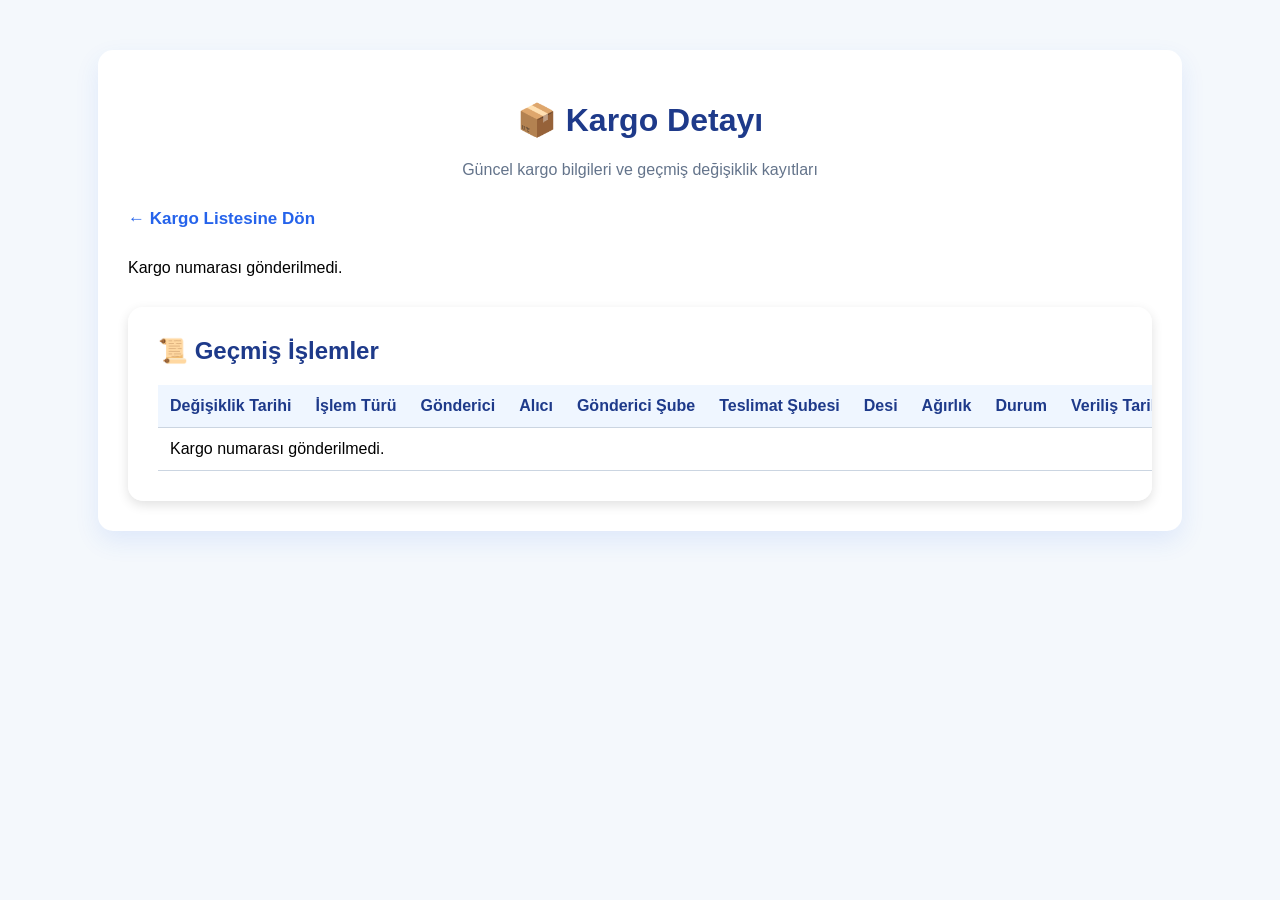
==== src/main/resources/kargo-detay.html @ 2d82416c "initial commit" ====
<!DOCTYPE html>
<html lang="tr">

<head>
  <meta charset="UTF-8">
  <meta name="viewport" content="width=device-width, initial-scale=1.0">

  <title>Kargo Detayı</title>

  <link rel="stylesheet" href="style.css">
</head>

<body>

<div class="container">

  <h1>📦 Kargo Detayı</h1>

  <p class="subtitle">
    Güncel kargo bilgileri ve geçmiş değişiklik kayıtları
  </p>

  <div class="back-button">
    <a href="/kargo">← Kargo Listesine Dön</a>
  </div>

  <!-- Güncel kargo bilgileri JavaScript ile buraya yazılacak -->
  <div id="kargoDetay"></div>

  <!-- Geçmiş işlemler bölümü -->
  <div class="cargo-list">

    <h2>📜 Geçmiş İşlemler</h2>

    <table>

      <thead>
      <tr>
        <th>Değişiklik Tarihi</th>
        <th>İşlem Türü</th>
        <th>Gönderici</th>
        <th>Alıcı</th>
        <th>Gönderici Şube</th>
        <th>Teslimat Şubesi</th>
        <th>Desi</th>
        <th>Ağırlık</th>
        <th>Durum</th>
        <th>Veriliş Tarihi</th>
        <th>Tahmini Teslim</th>
        <th>Teslim Tarihi</th>
        <th>Plaka</th>
        <th>Sürücü</th>
        <th>Takip Notu</th>
      </tr>
      </thead>

      <tbody id="gecmisTableBody">
      <!-- Eski kayıtlar daha sonra JavaScript ile buraya eklenecek -->
      </tbody>

    </table>

  </div>

</div>

<script src="kargo-detay.js"></script>

</body>

</html>
---- src/main/resources/style.css ----
body {
    /* Tarayıcının varsayılan dış boşluklarını kaldır */
    margin: 0;
    /* Tarayıcının varsayılan iç boşluklarını kaldır */
    padding: 0;
    /* Sayfanın arka plan rengini açık mavi yap */
    background-color: #F4F8FC;
    /* Yazı tipi */
    font-family: Arial, sans-serif;
}
.container {
    /* Sayfanın %80'ini kaplasın */
    width: 80%;
    /* Sayfanın ortasında dursun */
    margin: 50px auto;
    /* Arka plan rengi */
    background-color: white;
    /* İç boşluk */
    padding: 30px;
    /* Köşeleri yuvarlat */
    border-radius: 15px;
    /* Hafif mavi gölge */
    box-shadow: 0 10px 25px rgba(37, 99, 235, 0.10);
}
h1 {
    /* Başlığı ortala */
    text-align: center;
    /* Başlık rengini lacivert yap */
    color: #1E3A8A;
}
.subtitle {
    /* Yazıyı ortala */
    text-align: center;
    /* Yazı rengini gri-mavi yap */
    color: #64748B;
    /* Alt tarafta boşluk bırak */
    margin-bottom: 30px;
}
/* Şimdilik dursun, daha sonra kaldıracağız */
#btnTest {
    display: block;
    margin: 30px auto;
    padding: 12px 25px;
    font-size: 16px;
    cursor: pointer;
}
/* Menü bölümünü Grid (ızgara) sistemine dönüştürüyoruz */
.menu {
    /* Grid sistemini aktif eder */
    display: grid;
    /* 2 eşit sütun oluştur */
    grid-template-columns: repeat(2, 1fr);
    /* Kartlar arasına boşluk bırak */
    gap: 25px;
    /* Üst taraftan boşluk bırak */
    margin-top: 40px;
}
/* Bütün kartların ortak tasarımı */
.card {
    /* Kartın arka planını beyaz yap */
    background: white;
    /* Köşeleri yuvarlat */
    border-radius: 15px;
    /* İç boşluk bırak */
    padding: 25px;
    /* Yazıları ortala */
    text-align: center;
    /* Hafif mavi gölge */
    box-shadow: 0 6px 15px rgba(37, 99, 235, 0.12);
    /* Kartın üstüne mavi çizgi ekle */
    border-top: 5px solid #2563EB;
    /* Fare üzerine gelince el işareti göster */
    cursor: pointer;
    /* Animasyonları yumuşat */
    transition: 0.3s;
}
/* Fare kartın üzerine geldiğinde çalışır */
.card:hover {
    /* Kartı 8 piksel yukarı taşır */
    transform: translateY(-8px);
    /* Gölgeyi büyütür */
    box-shadow: 0 12px 25px rgba(37, 99, 235, 0.25);
}
/* Kart başlıklarını düzenler */
.card h2 {
    /* Başlığın üst tarafına boşluk bırak */
    margin-top: 15px;

    /* Başlığı lacivert yap */
    color: #1E3A8A;
}
/* Kart açıklamalarını düzenler */
.card p {
    /* Yazı rengini gri-mavi yap */
    color: #64748B;
    /* Satırlar arasındaki boşluğu artır */
    line-height: 1.6;
}

/* Ana Sayfaya Dön butonunun bulunduğu alan */
.back-button {
    /* Alt tarafta boşluk bırak */
    margin-bottom: 30px;
}
/* Ana Sayfaya Dön bağlantısını düzenler */
.back-button a {
    /* Yazının altındaki çizgiyi kaldır */
    text-decoration: none;
    /* Yazı rengini mavi yap */
    color: #2563EB;
    /* Yazıyı kalınlaştır */
    font-weight: bold;
    /* Yazı boyutu */
    font-size: 17px;
}
/* Fare üzerine gelince */
.back-button a:hover {
    /* Yazının altını çiz */
    text-decoration: underline;
}


/* Kargo sorgulama bölümünün genel kutusu */
.search-section {
    /* Bölümü kart gibi göstermek için açık mavi arka plan */
    background-color: #EFF6FF;
    /* İç boşluk bırakır */
    padding: 25px;
    /* Köşeleri yuvarlatır */
    border-radius: 15px;
    /* Üst ve alt boşluk bırakır */
    margin: 30px 0;
    /* Sol tarafa mavi çizgi ekler */
    border-left: 5px solid #2563EB;
}
/* Kargo sorgulama başlığını düzenler */
.search-section h2 {
    /* Üst boşluğu kaldırır */
    margin-top: 0;
    /* Başlığı lacivert yapar */
    color: #1E3A8A;
}
/* Sorgulama bölümündeki label etiketlerini düzenler */
.search-section label {
    /* Label'ı alt satıra alır */
    display: block;
    /* Yazıyı kalın yapar */
    font-weight: bold;
    /* Yazı rengini lacivert yapar */
    color: #1E3A8A;
    /* Altına küçük boşluk bırakır */
    margin-bottom: 8px;
}
/* Sorgulama input kutusunu düzenler */
.search-section input {
    /* Genişliği ayarlar */
    width: 70%;
    /* İç boşluk verir */
    padding: 12px;
    /* Kenarlık verir */
    border: 1px solid #CBD5E1;
    /* Köşeleri yuvarlatır */
    border-radius: 8px;
    /* Yazı boyutu */
    font-size: 15px;
}
/* Sorgulama butonunu düzenler */
.search-section button {
    /* İç boşluk verir */
    padding: 12px 20px;
    /* Sol taraftan boşluk bırakır */
    margin-left: 10px;
    /* Arka plan rengini mavi yapar */
    background-color: #2563EB;
    /* Yazı rengini beyaz yapar */
    color: white;
    /* Kenarlığı kaldırır */
    border: none;
    /* Köşeleri yuvarlatır */
    border-radius: 8px;
    /* Fare üzerine gelince el işareti gösterir */
    cursor: pointer;
    /* Yazıyı kalınlaştırır */
    font-weight: bold;
}
/* Sorgulama butonunun hover efekti */
.search-section button:hover {
    /* Butonun rengini koyu mavi yapar */
    background-color: #1E40AF;
}

/* Kargo bilgileri bölümünü düzenler */
.cargo-form{
    /* Beyaz arka plan */
    background:white;
    /* İç boşluk */
    padding:30px;
    /* Köşeleri yuvarlat */
    border-radius:15px;
    /* Üst tarafta boşluk bırak */
    margin-top:30px;
    /* Hafif gölge */
    box-shadow:0 4px 12px rgba(0,0,0,0.12);
}
/* Kargo formundaki label etiketlerini düzenler */
.cargo-form label {
    /* Label'ı kendi satırına alır */
    display: block;
    /* Üst taraftan boşluk bırakır */
    margin-top: 15px;
    /* Alt taraftan küçük boşluk bırakır */
    margin-bottom: 8px;
    /* Yazıyı kalın yapar */
    font-weight: bold;
    /* Yazı rengini lacivert yapar */
    color: #1E3A8A;

}

/* Kargo formundaki input kutularını düzenler */
.cargo-form input {

    /* Input kutusunu bulunduğu alanın tamamına yayar */
    width: 100%;

    /* İç boşluk verir */
    padding: 12px;

    /* Kenarlık verir */
    border: 1px solid #CBD5E1;

    /* Köşeleri yuvarlatır */
    border-radius: 8px;

    /* Yazı boyutunu ayarlar */
    font-size: 15px;

    /* Genişlik hesabına padding'i dahil eder */
    box-sizing: border-box;

}

/* Çok satırlı not kutusunu düzenler */
.cargo-form textarea {
    /* Genişliği form kadar yap */
    width: 100%;
    /* Yüksekliğini ayarla */
    height: 100px;
    /* İç boşluk */
    padding: 12px;
    /* Kenarlık */
    border: 1px solid #CBD5E1;
    /* Köşeleri yuvarlat */
    border-radius: 8px;
    /* Yazı boyutu */
    font-size: 15px;
    /* Genişlik hesabına padding'i dahil et */
    box-sizing: border-box;
    /* Kullanıcı sadece dikey yönde büyütebilsin */
    resize: vertical;
}

/* Butonların bulunduğu alanı düzenler */
.button-group {
    /* Butonların üst tarafına boşluk bırakır */
    margin-top: 25px;
    /* Butonları yan yana dizmek için flex kullanır */
    display: flex;
    /* Butonlar arasına boşluk koyar */
    gap: 15px;
    /* Butonlar alt satıra geçebilsin */
    flex-wrap: wrap;
}

/* Kargo formundaki butonları düzenler */
.button-group button {
    /* İç boşluk verir */
    padding: 12px 20px;
    /* Kenarlığı kaldırır */
    border: none;
    /* Köşeleri yuvarlatır */
    border-radius: 8px;
    /* Yazıyı kalın yapar */
    font-weight: bold;
    /* Fare üzerine gelince el işareti gösterir */
    cursor: pointer;
    /* Yumuşak geçiş efekti */
    transition: 0.3s;
}
/* Kaydet butonu */
#kaydetBtn {
    background-color: #2563EB;
    color: white;
}

/* Güncelle butonu */
#guncelleBtn {
    background-color: #0EA5E9;
    color: white;
}

/* Sil butonu */
#silBtn {
    background-color: #EF4444;
    color: white;
}

/* Temizle butonu */
#temizleBtn {
    background-color: #64748B;
    color: white;
}

/* Butonların üzerine gelince hafif yukarı çıkar */
.button-group button:hover {
    /* Butonu 3 piksel yukarı taşır */
    transform: translateY(-3px);
    /* Hafif gölge verir */
    box-shadow: 0 6px 12px rgba(0,0,0,0.18);
}

/* Kargo listesi bölümünü düzenler */
.cargo-list {
    background: white;
    padding: 30px;
    border-radius: 15px;
    margin-top: 30px;
    box-shadow: 0 4px 12px rgba(0,0,0,0.12);
}

/* Kargo listesi başlığını düzenler */
.cargo-list h2 {
    color: #1E3A8A;
    margin-top: 0;
}

/* Tabloyu düzenler */
.cargo-list table {
    width: 100%;
    border-collapse: collapse;
    margin-top: 20px;
}

/* Tablo başlıklarını ve hücrelerini düzenler */
.cargo-list th,
.cargo-list td {
    padding: 12px;
    border-bottom: 1px solid #CBD5E1;
    text-align: left;
}

/* Tablo başlık satırını düzenler */
.cargo-list th {
    background-color: #EFF6FF;
    color: #1E3A8A;
}
/* Kargo tablosu geniş olursa yatay kaydırma açar */
.cargo-list {
    overflow-x: auto;
}

/* Tabloya minimum genişlik verir, böylece sütunlar ezilmez */
.cargo-list table {
    min-width: 1100px;
}

/* Hücrelerdeki yazıların fazla sıkışmasını engeller */
.cargo-list th,
.cargo-list td {
    white-space: nowrap;
}

/*======================*/
/* STOK KONTROLÜ*/
/*======================*/
.urun-form{
background: white;
padding: 25px;
border-radius: 12px;
margin-top: 20px;
box-shadow: 0 2px 10px rgba(0,0,0,0.1);
}
/* ========================= */
/* ÜRÜN FORMU */
/* ========================= */

.urun-form label{
    display: block;
    margin-top: 15px;
    margin-bottom: 5px;
    font-weight: bold;
    color: #1f3c88;
}
.urun-form input,
.urun-form select{
    width: 100%;
    padding: 10px;
    border: 1px solid #ccc;
    border-radius: 8px;
    font-size: 15px;
    box-sizing: border-box;
}
#urunKaydetBtn {
    background-color: #2563EB;
    color: white;
}
#urunGuncelleBtn {
    background-color: #0EA5E9;
    color: white;
}
#urunSilBtn {
    background-color: #EF4444;
    color: white;
}
#urunTemizleBtn {
    background-color: #64748B;
    color: white;
}
.urun-list {
    background: white;
    padding: 30px;
    border-radius: 15px;
    margin-top: 30px;
    box-shadow: 0 4px 12px rgba(0,0,0,0.12);
    overflow-x: auto;
}
.urun-list h2 {
    color: #1E3A8A;
    margin-top: 0;
}
.urun-list table {
    width: 100%;
    min-width: 1300px;
    border-collapse: collapse;
    margin-top: 20px;
}
.urun-list th,
.urun-list td {
    padding: 12px;
    border-bottom: 1px solid #CBD5E1;
    text-align: left;
    white-space: nowrap;
}
.urun-list th {
    background-color: #EFF6FF;
    color: #1E3A8A;
}
/* ========================= */
/* ULAŞIM / ROTA YÖNETİMİ */
/* ========================= */

/* Ulaşım formunun genel kutusu */
.ulasim-form{
background:white;
padding:30px;
border-radius:15px;
margin-top:30px;
box-shadow: 0 4px 12px rgba(0,0,0,0.12);
}
/* Ulaşım formundaki bölüm başlıkları */
.ulasim-form h2 {
    color: #1E3A8A;
    margin-top: 30px;
}
/* İlk başlığın üst boşluğunu kaldırır */
.ulasim-form h2:first-child {
    margin-top: 0;
}
/* Ulaşım formundaki label etiketleri */
.ulasim-form label {
    display: block;
    margin-top: 15px;
    margin-bottom: 8px;
    font-weight: bold;
    color: #1E3A8A;
}
/* Ulaşım formundaki input ve select kutuları */
.ulasim-form input,
.ulasim-form select {
    width: 100%;
    padding: 12px;
    border: 1px solid #CBD5E1;
    border-radius: 8px;
    font-size: 15px;
    box-sizing: border-box;
}
/* Açıklama / sorun notu alanı */
.ulasim-form textarea {
    width: 100%;
    min-height: 110px;
    padding: 12px;
    border: 1px solid #CBD5E1;
    border-radius: 8px;
    font-size: 15px;
    box-sizing: border-box;
    resize: vertical;
}
/* Ulaşım butonlarının renkleri */
#ulasimKaydetBtn {
    background-color: #2563EB;
    color: white;
}

#ulasimGuncelleBtn {
    background-color: #0EA5E9;
    color: white;
}

#ulasimSilBtn {
    background-color: #EF4444;
    color: white;
}

#ulasimTemizleBtn {
    background-color: #64748B;
    color: white;
}
/* Araç / rota arama bölümü */
.ulasim-search {
    background-color: #EFF6FF;
    padding: 25px;
    border-radius: 15px;
    margin-top: 30px;
    border-left: 5px solid #2563EB;
}

/* Arama başlığı */
.ulasim-search h2 {
    color: #1E3A8A;
    margin-top: 0;
}

/* Arama alanındaki label */
.ulasim-search label {
    display: block;
    margin-bottom: 8px;
    font-weight: bold;
    color: #1E3A8A;
}
/* Arama inputu */
.ulasim-search input {
    width: 70%;
    padding: 12px;
    border: 1px solid #CBD5E1;
    border-radius: 8px;
    font-size: 15px;
    box-sizing: border-box;
}

/* Arama butonu */
.ulasim-search button {
    padding: 12px 20px;
    margin-left: 10px;
    background-color: #2563EB;
    color: white;
    border: none;
    border-radius: 8px;
    font-weight: bold;
    cursor: pointer;
    transition: 0.3s;
}
/* Arama butonuna gelince */
.ulasim-search button:hover {
    background-color: #1E40AF;
    transform: translateY(-2px);
}

/* Ulaşım listesi kutusu */
.ulasim-list {
    background: white;
    padding: 30px;
    border-radius: 15px;
    margin-top: 30px;
    box-shadow: 0 4px 12px rgba(0, 0, 0, 0.12);
    overflow-x: auto;
}

/* Liste başlığı */
.ulasim-list h2 {
    color: #1E3A8A;
    margin-top: 0;
}
/* Ulaşım tablosu */
.ulasim-list table {
    width: 100%;
    min-width: 1700px;
    border-collapse: collapse;
    margin-top: 20px;
}

/* Tablo başlıkları ve hücreleri */
.ulasim-list th,
.ulasim-list td {
    padding: 12px;
    border-bottom: 1px solid #CBD5E1;
    text-align: left;
    white-space: nowrap;
}

/* Tablo başlık satırı */
.ulasim-list th {
    background-color: #EFF6FF;
    color: #1E3A8A;
}
//* =============================== */
 /* FAZLA MESAİ YÖNETİMİ */
 /* =============================== */

 .mesai-form {
     background: white;
     padding: 30px;
     border-radius: 15px;
     margin-top: 30px;
     box-shadow: 0 4px 12px rgba(0, 0, 0, 0.12);
 }

 .mesai-form h2 {
     color: #1E3A8A;
     margin-top: 35px;
     margin-bottom: 20px;
     padding-bottom: 8px;
     border-bottom: 2px solid #DBEAFE;
 }

 .mesai-form h2:first-child {
     margin-top: 0;
 }

 .mesai-form label {
     display: block;
     margin-top: 15px;
     margin-bottom: 8px;
     font-weight: bold;
     color: #1E3A8A;
 }

 .mesai-form input,
 .mesai-form select,
 .mesai-form textarea {
     width: 100%;
     padding: 12px;
     border: 1px solid #CBD5E1;
     border-radius: 8px;
     font-size: 15px;
     box-sizing: border-box;
 }

 .mesai-form textarea {
     min-height: 110px;
     resize: vertical;
 }

 .mesai-form input:focus,
 .mesai-form select:focus,
 .mesai-form textarea:focus {
     outline: none;
     border-color: #2563EB;
     box-shadow: 0 0 0 3px rgba(37, 99, 235, 0.12);
 }

 .mesai-form input[readonly] {
     background-color: #F1F5F9;
     color: #334155;
     font-weight: bold;
     cursor: not-allowed;
 }

 /* Hesaplama butonları */

 #sureHesaplaBtn,
 #ucretHesaplaBtn {
     margin-top: 15px;
     padding: 12px 20px;
     background-color: #2563EB;
     color: white;
     border: none;
     border-radius: 8px;
     font-weight: bold;
     cursor: pointer;
     transition: 0.3s;
 }

 #sureHesaplaBtn:hover,
 #ucretHesaplaBtn:hover {
     background-color: #1E40AF;
     transform: translateY(-2px);
     box-shadow: 0 6px 12px rgba(0, 0, 0, 0.16);
 }

 /* CRUD butonları */

 #mesaiKaydetBtn {
     background-color: #2563EB;
     color: white;
 }

 #mesaiGuncelleBtn {
     background-color: #0EA5E9;
     color: white;
 }

 #mesaiSilBtn {
     background-color: #EF4444;
     color: white;
 }

 #mesaiTemizleBtn {
     background-color: #64748B;
     color: white;
 }

 /* Arama bölümü */

 .mesai-search {
     background-color: #EFF6FF;
     padding: 25px;
     border-radius: 15px;
     margin-top: 30px;
     border-left: 5px solid #2563EB;
 }

 .mesai-search h2 {
     color: #1E3A8A;
     margin-top: 0;
 }

 .mesai-search label {
     display: block;
     margin-bottom: 8px;
     font-weight: bold;
     color: #1E3A8A;
 }

 .mesai-search input {
     width: 70%;
     padding: 12px;
     border: 1px solid #CBD5E1;
     border-radius: 8px;
     font-size: 15px;
     box-sizing: border-box;
 }

 .mesai-search button {
     padding: 12px 20px;
     margin-left: 10px;
     background-color: #2563EB;
     color: white;
     border: none;
     border-radius: 8px;
     font-weight: bold;
     cursor: pointer;
     transition: 0.3s;
 }

 .mesai-search button:hover {
     background-color: #1E40AF;
     transform: translateY(-2px);
 }

 /* Liste bölümü */

 .mesai-list {
     background: white;
     padding: 30px;
     border-radius: 15px;
     margin-top: 30px;
     box-shadow: 0 4px 12px rgba(0, 0, 0, 0.12);
     overflow-x: auto;
 }

 .mesai-list h2 {
     color: #1E3A8A;
     margin-top: 0;
 }

 .mesai-list table {
     width: 100%;
     min-width: 1400px;
     border-collapse: collapse;
     margin-top: 20px;
 }

 .mesai-list th,
 .mesai-list td {
     padding: 12px;
     border-bottom: 1px solid #CBD5E1;
     text-align: left;
     white-space: nowrap;
 }

 .mesai-list th {
     background-color: #EFF6FF;
     color: #1E3A8A;
 }

 .mesai-list tr:hover {
     background-color: #F8FAFC;
 }

 /* Küçük ekranlar */

 @media (max-width: 768px) {

     .mesai-search input {
         width: 100%;
     }

     .mesai-search button {
         width: 100%;
         margin-left: 0;
         margin-top: 10px;
     }

     #sureHesaplaBtn,
     #ucretHesaplaBtn {
         width: 100%;
     }
 }
 /* ===============================
    SAYFALAMA
 =============================== */

 .pagination{
     display:flex;
     justify-content:center;
     align-items:center;
     gap:15px;
     margin-top:25px;
     flex-wrap:wrap;
 }

 .pagination button{
     padding:10px 18px;
     border:none;
     border-radius:8px;
     background:#1565c0;
     color:white;
     font-weight:bold;
     cursor:pointer;
     transition:.3s;
 }

 .pagination button:hover{
     background:#0d47a1;
 }

 #sayfaNumaralari{
     display:flex;
     gap:8px;
 }
 /* ===============================
    TABLO İŞLEM BUTONLARI
 =============================== */

 .edit-btn{

     background:#2196F3;
     color:white;
     border:none;
     padding:6px 10px;
     border-radius:6px;
     cursor:pointer;
     margin-right:6px;
 }

 .edit-btn:hover{

     background:#1565C0;
 }

 .delete-btn{

     background:#f44336;
     color:white;
     border:none;
     padding:6px 10px;
     border-radius:6px;
     cursor:pointer;
 }

 .delete-btn:hover{

     background:#c62828;
 }
 .kargo-link{

     color:#1565C0;
     font-weight:bold;
     cursor:pointer;
 }

 .kargo-link:hover{

     text-decoration:underline;
 }
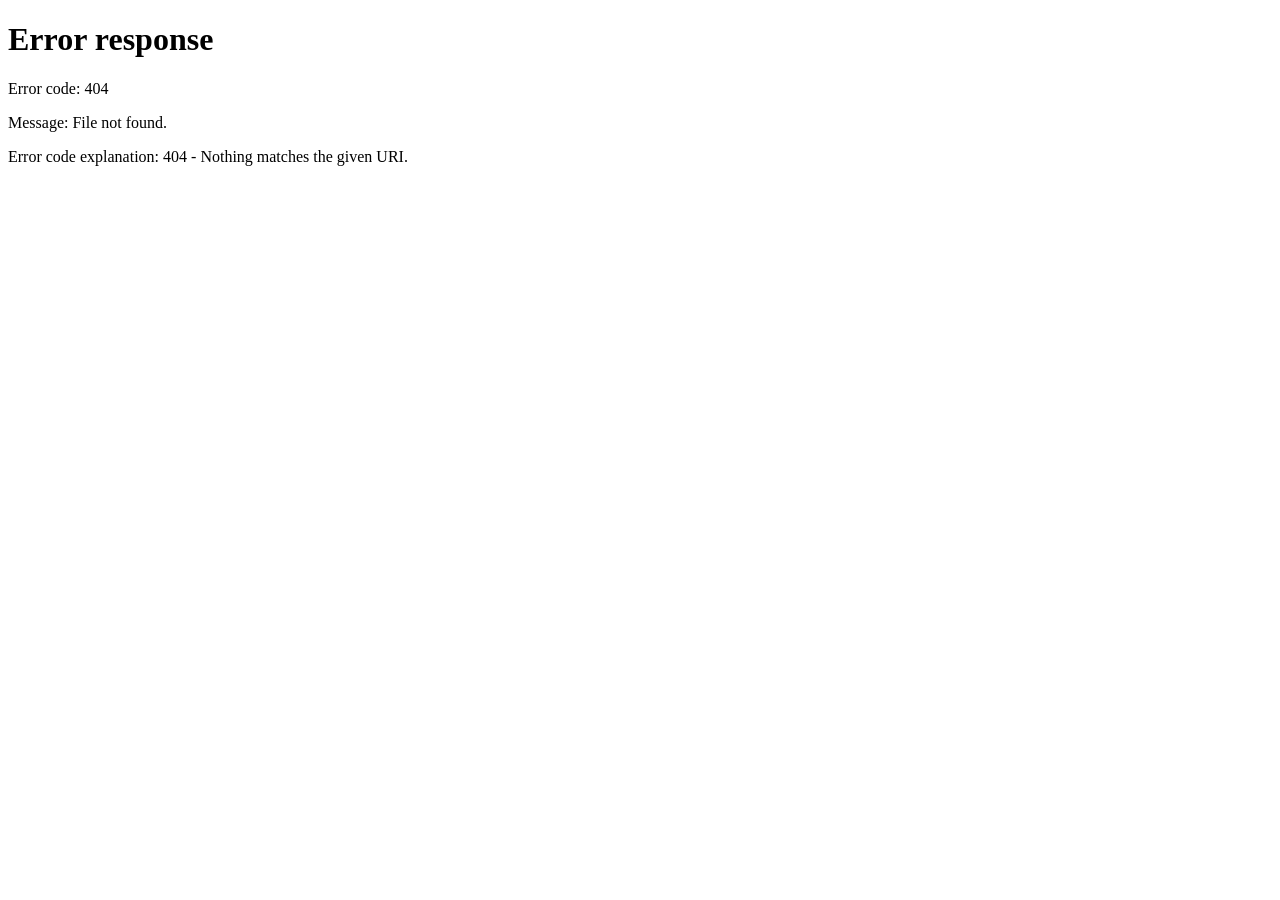
==== commit 0bb535b9: "Login/Register sistemi eklendi + basit opitmizasyonlar" ====
--- a/src/main/resources/kargo-detay.html
+++ b/src/main/resources/kargo-detay.html
@@ -7,7 +7,7 @@
 
   <title>Kargo Detayı</title>
 
-  <link rel="stylesheet" href="style.css">
+  <link rel="stylesheet" href="css/style.css">
 </head>
 
 <body>
@@ -64,7 +64,8 @@
 
 </div>
 
-<script src="kargo-detay.js"></script>
+<script src="js/kargo-detay.js"></script>
+<script src ="js/main.js"></script>
 
 </body>
 
--- a/src/main/resources/css/style.css
+++ b/src/main/resources/css/style.css
@@ -0,0 +1,899 @@
+body {
+    /* Tarayıcının varsayılan dış boşluklarını kaldır */
+    margin: 0;
+    /* Tarayıcının varsayılan iç boşluklarını kaldır */
+    padding: 0;
+    /* Sayfanın arka plan rengini açık mavi yap */
+    background-color: #F4F8FC;
+    /* Yazı tipi */
+    font-family: Arial, sans-serif;
+}
+.container {
+    /* Sayfanın %80'ini kaplasın */
+    width: 80%;
+    /* Sayfanın ortasında dursun */
+    margin: 50px auto;
+    /* Arka plan rengi */
+    background-color: white;
+    /* İç boşluk */
+    padding: 30px;
+    /* Köşeleri yuvarlat */
+    border-radius: 15px;
+    /* Hafif mavi gölge */
+    box-shadow: 0 10px 25px rgba(37, 99, 235, 0.10);
+}
+h1 {
+    /* Başlığı ortala */
+    text-align: center;
+    /* Başlık rengini lacivert yap */
+    color: #1E3A8A;
+}
+.subtitle {
+    /* Yazıyı ortala */
+    text-align: center;
+    /* Yazı rengini gri-mavi yap */
+    color: #64748B;
+    /* Alt tarafta boşluk bırak */
+    margin-bottom: 30px;
+}
+/* Şimdilik dursun, daha sonra kaldıracağız */
+#btnTest {
+    display: block;
+    margin: 30px auto;
+    padding: 12px 25px;
+    font-size: 16px;
+    cursor: pointer;
+}
+/* Menü bölümünü Grid (ızgara) sistemine dönüştürüyoruz */
+.menu {
+    /* Grid sistemini aktif eder */
+    display: grid;
+    /* 2 eşit sütun oluştur */
+    grid-template-columns: repeat(2, 1fr);
+    /* Kartlar arasına boşluk bırak */
+    gap: 25px;
+    /* Üst taraftan boşluk bırak */
+    margin-top: 40px;
+}
+/* Bütün kartların ortak tasarımı */
+.card {
+    /* Kartın arka planını beyaz yap */
+    background: white;
+    /* Köşeleri yuvarlat */
+    border-radius: 15px;
+    /* İç boşluk bırak */
+    padding: 25px;
+    /* Yazıları ortala */
+    text-align: center;
+    /* Hafif mavi gölge */
+    box-shadow: 0 6px 15px rgba(37, 99, 235, 0.12);
+    /* Kartın üstüne mavi çizgi ekle */
+    border-top: 5px solid #2563EB;
+    /* Fare üzerine gelince el işareti göster */
+    cursor: pointer;
+    /* Animasyonları yumuşat */
+    transition: 0.3s;
+}
+/* Fare kartın üzerine geldiğinde çalışır */
+.card:hover {
+    /* Kartı 8 piksel yukarı taşır */
+    transform: translateY(-8px);
+    /* Gölgeyi büyütür */
+    box-shadow: 0 12px 25px rgba(37, 99, 235, 0.25);
+}
+/* Kart başlıklarını düzenler */
+.card h2 {
+    /* Başlığın üst tarafına boşluk bırak */
+    margin-top: 15px;
+
+    /* Başlığı lacivert yap */
+    color: #1E3A8A;
+}
+/* Kart açıklamalarını düzenler */
+.card p {
+    /* Yazı rengini gri-mavi yap */
+    color: #64748B;
+    /* Satırlar arasındaki boşluğu artır */
+    line-height: 1.6;
+}
+
+/* Ana Sayfaya Dön butonunun bulunduğu alan */
+.back-button {
+    /* Alt tarafta boşluk bırak */
+    margin-bottom: 30px;
+}
+/* Ana Sayfaya Dön bağlantısını düzenler */
+.back-button a {
+    /* Yazının altındaki çizgiyi kaldır */
+    text-decoration: none;
+    /* Yazı rengini mavi yap */
+    color: #2563EB;
+    /* Yazıyı kalınlaştır */
+    font-weight: bold;
+    /* Yazı boyutu */
+    font-size: 17px;
+}
+/* Fare üzerine gelince */
+.back-button a:hover {
+    /* Yazının altını çiz */
+    text-decoration: underline;
+}
+
+
+/* Kargo sorgulama bölümünün genel kutusu */
+.search-section {
+    /* Bölümü kart gibi göstermek için açık mavi arka plan */
+    background-color: #EFF6FF;
+    /* İç boşluk bırakır */
+    padding: 25px;
+    /* Köşeleri yuvarlatır */
+    border-radius: 15px;
+    /* Üst ve alt boşluk bırakır */
+    margin: 30px 0;
+    /* Sol tarafa mavi çizgi ekler */
+    border-left: 5px solid #2563EB;
+}
+/* Kargo sorgulama başlığını düzenler */
+.search-section h2 {
+    /* Üst boşluğu kaldırır */
+    margin-top: 0;
+    /* Başlığı lacivert yapar */
+    color: #1E3A8A;
+}
+/* Sorgulama bölümündeki label etiketlerini düzenler */
+.search-section label {
+    /* Label'ı alt satıra alır */
+    display: block;
+    /* Yazıyı kalın yapar */
+    font-weight: bold;
+    /* Yazı rengini lacivert yapar */
+    color: #1E3A8A;
+    /* Altına küçük boşluk bırakır */
+    margin-bottom: 8px;
+}
+/* Sorgulama input kutusunu düzenler */
+.search-section input {
+    /* Genişliği ayarlar */
+    width: 70%;
+    /* İç boşluk verir */
+    padding: 12px;
+    /* Kenarlık verir */
+    border: 1px solid #CBD5E1;
+    /* Köşeleri yuvarlatır */
+    border-radius: 8px;
+    /* Yazı boyutu */
+    font-size: 15px;
+}
+/* Sorgulama butonunu düzenler */
+.search-section button {
+    /* İç boşluk verir */
+    padding: 12px 20px;
+    /* Sol taraftan boşluk bırakır */
+    margin-left: 10px;
+    /* Arka plan rengini mavi yapar */
+    background-color: #2563EB;
+    /* Yazı rengini beyaz yapar */
+    color: white;
+    /* Kenarlığı kaldırır */
+    border: none;
+    /* Köşeleri yuvarlatır */
+    border-radius: 8px;
+    /* Fare üzerine gelince el işareti gösterir */
+    cursor: pointer;
+    /* Yazıyı kalınlaştırır */
+    font-weight: bold;
+}
+/* Sorgulama butonunun hover efekti */
+.search-section button:hover {
+    /* Butonun rengini koyu mavi yapar */
+    background-color: #1E40AF;
+}
+
+/* Kargo bilgileri bölümünü düzenler */
+.cargo-form{
+    /* Beyaz arka plan */
+    background:white;
+    /* İç boşluk */
+    padding:30px;
+    /* Köşeleri yuvarlat */
+    border-radius:15px;
+    /* Üst tarafta boşluk bırak */
+    margin-top:30px;
+    /* Hafif gölge */
+    box-shadow:0 4px 12px rgba(0,0,0,0.12);
+}
+/* Kargo formundaki label etiketlerini düzenler */
+.cargo-form label {
+    /* Label'ı kendi satırına alır */
+    display: block;
+    /* Üst taraftan boşluk bırakır */
+    margin-top: 15px;
+    /* Alt taraftan küçük boşluk bırakır */
+    margin-bottom: 8px;
+    /* Yazıyı kalın yapar */
+    font-weight: bold;
+    /* Yazı rengini lacivert yapar */
+    color: #1E3A8A;
+
+}
+
+/* Kargo formundaki input kutularını düzenler */
+.cargo-form input {
+
+    /* Input kutusunu bulunduğu alanın tamamına yayar */
+    width: 100%;
+
+    /* İç boşluk verir */
+    padding: 12px;
+
+    /* Kenarlık verir */
+    border: 1px solid #CBD5E1;
+
+    /* Köşeleri yuvarlatır */
+    border-radius: 8px;
+
+    /* Yazı boyutunu ayarlar */
+    font-size: 15px;
+
+    /* Genişlik hesabına padding'i dahil eder */
+    box-sizing: border-box;
+
+}
+
+/* Çok satırlı not kutusunu düzenler */
+.cargo-form textarea {
+    /* Genişliği form kadar yap */
+    width: 100%;
+    /* Yüksekliğini ayarla */
+    height: 100px;
+    /* İç boşluk */
+    padding: 12px;
+    /* Kenarlık */
+    border: 1px solid #CBD5E1;
+    /* Köşeleri yuvarlat */
+    border-radius: 8px;
+    /* Yazı boyutu */
+    font-size: 15px;
+    /* Genişlik hesabına padding'i dahil et */
+    box-sizing: border-box;
+    /* Kullanıcı sadece dikey yönde büyütebilsin */
+    resize: vertical;
+}
+
+/* Butonların bulunduğu alanı düzenler */
+.button-group {
+    /* Butonların üst tarafına boşluk bırakır */
+    margin-top: 25px;
+    /* Butonları yan yana dizmek için flex kullanır */
+    display: flex;
+    /* Butonlar arasına boşluk koyar */
+    gap: 15px;
+    /* Butonlar alt satıra geçebilsin */
+    flex-wrap: wrap;
+}
+
+/* Kargo formundaki butonları düzenler */
+.button-group button {
+    /* İç boşluk verir */
+    padding: 12px 20px;
+    /* Kenarlığı kaldırır */
+    border: none;
+    /* Köşeleri yuvarlatır */
+    border-radius: 8px;
+    /* Yazıyı kalın yapar */
+    font-weight: bold;
+    /* Fare üzerine gelince el işareti gösterir */
+    cursor: pointer;
+    /* Yumuşak geçiş efekti */
+    transition: 0.3s;
+}
+/* Kaydet butonu */
+#kaydetBtn {
+    background-color: #2563EB;
+    color: white;
+}
+
+/* Güncelle butonu */
+#guncelleBtn {
+    background-color: #0EA5E9;
+    color: white;
+}
+
+/* Sil butonu */
+#silBtn {
+    background-color: #EF4444;
+    color: white;
+}
+
+/* Temizle butonu */
+#temizleBtn {
+    background-color: #64748B;
+    color: white;
+}
+
+/* Butonların üzerine gelince hafif yukarı çıkar */
+.button-group button:hover {
+    /* Butonu 3 piksel yukarı taşır */
+    transform: translateY(-3px);
+    /* Hafif gölge verir */
+    box-shadow: 0 6px 12px rgba(0,0,0,0.18);
+}
+
+/* Kargo listesi bölümünü düzenler */
+.cargo-list {
+    background: white;
+    padding: 30px;
+    border-radius: 15px;
+    margin-top: 30px;
+    box-shadow: 0 4px 12px rgba(0,0,0,0.12);
+}
+
+/* Kargo listesi başlığını düzenler */
+.cargo-list h2 {
+    color: #1E3A8A;
+    margin-top: 0;
+}
+
+/* Tabloyu düzenler */
+.cargo-list table {
+    width: 100%;
+    border-collapse: collapse;
+    margin-top: 20px;
+}
+
+/* Tablo başlıklarını ve hücrelerini düzenler */
+.cargo-list th,
+.cargo-list td {
+    padding: 12px;
+    border-bottom: 1px solid #CBD5E1;
+    text-align: left;
+}
+
+/* Tablo başlık satırını düzenler */
+.cargo-list th {
+    background-color: #EFF6FF;
+    color: #1E3A8A;
+}
+/* Kargo tablosu geniş olursa yatay kaydırma açar */
+.cargo-list {
+    overflow-x: auto;
+}
+
+/* Tabloya minimum genişlik verir, böylece sütunlar ezilmez */
+.cargo-list table {
+    min-width: 1100px;
+}
+
+/* Hücrelerdeki yazıların fazla sıkışmasını engeller */
+.cargo-list th,
+.cargo-list td {
+    white-space: nowrap;
+}
+
+/*======================*/
+/* STOK KONTROLÜ*/
+/*======================*/
+.urun-form{
+background: white;
+padding: 25px;
+border-radius: 12px;
+margin-top: 20px;
+box-shadow: 0 2px 10px rgba(0,0,0,0.1);
+}
+/* ========================= */
+/* ÜRÜN FORMU */
+/* ========================= */
+
+.urun-form label{
+    display: block;
+    margin-top: 15px;
+    margin-bottom: 5px;
+    font-weight: bold;
+    color: #1f3c88;
+}
+.urun-form input,
+.urun-form select{
+    width: 100%;
+    padding: 10px;
+    border: 1px solid #ccc;
+    border-radius: 8px;
+    font-size: 15px;
+    box-sizing: border-box;
+}
+#urunKaydetBtn {
+    background-color: #2563EB;
+    color: white;
+}
+#urunGuncelleBtn {
+    background-color: #0EA5E9;
+    color: white;
+}
+#urunSilBtn {
+    background-color: #EF4444;
+    color: white;
+}
+#urunTemizleBtn {
+    background-color: #64748B;
+    color: white;
+}
+.urun-list {
+    background: white;
+    padding: 30px;
+    border-radius: 15px;
+    margin-top: 30px;
+    box-shadow: 0 4px 12px rgba(0,0,0,0.12);
+    overflow-x: auto;
+}
+.urun-list h2 {
+    color: #1E3A8A;
+    margin-top: 0;
+}
+.urun-list table {
+    width: 100%;
+    min-width: 1300px;
+    border-collapse: collapse;
+    margin-top: 20px;
+}
+.urun-list th,
+.urun-list td {
+    padding: 12px;
+    border-bottom: 1px solid #CBD5E1;
+    text-align: left;
+    white-space: nowrap;
+}
+.urun-list th {
+    background-color: #EFF6FF;
+    color: #1E3A8A;
+}
+/* ========================= */
+/* ULAŞIM / ROTA YÖNETİMİ */
+/* ========================= */
+
+/* Ulaşım formunun genel kutusu */
+.ulasim-form{
+background:white;
+padding:30px;
+border-radius:15px;
+margin-top:30px;
+box-shadow: 0 4px 12px rgba(0,0,0,0.12);
+}
+/* Ulaşım formundaki bölüm başlıkları */
+.ulasim-form h2 {
+    color: #1E3A8A;
+    margin-top: 30px;
+}
+/* İlk başlığın üst boşluğunu kaldırır */
+.ulasim-form h2:first-child {
+    margin-top: 0;
+}
+/* Ulaşım formundaki label etiketleri */
+.ulasim-form label {
+    display: block;
+    margin-top: 15px;
+    margin-bottom: 8px;
+    font-weight: bold;
+    color: #1E3A8A;
+}
+/* Ulaşım formundaki input ve select kutuları */
+.ulasim-form input,
+.ulasim-form select {
+    width: 100%;
+    padding: 12px;
+    border: 1px solid #CBD5E1;
+    border-radius: 8px;
+    font-size: 15px;
+    box-sizing: border-box;
+}
+/* Açıklama / sorun notu alanı */
+.ulasim-form textarea {
+    width: 100%;
+    min-height: 110px;
+    padding: 12px;
+    border: 1px solid #CBD5E1;
+    border-radius: 8px;
+    font-size: 15px;
+    box-sizing: border-box;
+    resize: vertical;
+}
+/* Ulaşım butonlarının renkleri */
+#ulasimKaydetBtn {
+    background-color: #2563EB;
+    color: white;
+}
+
+#ulasimGuncelleBtn {
+    background-color: #0EA5E9;
+    color: white;
+}
+
+#ulasimSilBtn {
+    background-color: #EF4444;
+    color: white;
+}
+
+#ulasimTemizleBtn {
+    background-color: #64748B;
+    color: white;
+}
+/* Araç / rota arama bölümü */
+.ulasim-search {
+    background-color: #EFF6FF;
+    padding: 25px;
+    border-radius: 15px;
+    margin-top: 30px;
+    border-left: 5px solid #2563EB;
+}
+
+/* Arama başlığı */
+.ulasim-search h2 {
+    color: #1E3A8A;
+    margin-top: 0;
+}
+
+/* Arama alanındaki label */
+.ulasim-search label {
+    display: block;
+    margin-bottom: 8px;
+    font-weight: bold;
+    color: #1E3A8A;
+}
+/* Arama inputu */
+.ulasim-search input {
+    width: 70%;
+    padding: 12px;
+    border: 1px solid #CBD5E1;
+    border-radius: 8px;
+    font-size: 15px;
+    box-sizing: border-box;
+}
+
+/* Arama butonu */
+.ulasim-search button {
+    padding: 12px 20px;
+    margin-left: 10px;
+    background-color: #2563EB;
+    color: white;
+    border: none;
+    border-radius: 8px;
+    font-weight: bold;
+    cursor: pointer;
+    transition: 0.3s;
+}
+/* Arama butonuna gelince */
+.ulasim-search button:hover {
+    background-color: #1E40AF;
+    transform: translateY(-2px);
+}
+
+/* Ulaşım listesi kutusu */
+.ulasim-list {
+    background: white;
+    padding: 30px;
+    border-radius: 15px;
+    margin-top: 30px;
+    box-shadow: 0 4px 12px rgba(0, 0, 0, 0.12);
+    overflow-x: auto;
+}
+
+/* Liste başlığı */
+.ulasim-list h2 {
+    color: #1E3A8A;
+    margin-top: 0;
+}
+/* Ulaşım tablosu */
+.ulasim-list table {
+    width: 100%;
+    min-width: 1700px;
+    border-collapse: collapse;
+    margin-top: 20px;
+}
+
+/* Tablo başlıkları ve hücreleri */
+.ulasim-list th,
+.ulasim-list td {
+    padding: 12px;
+    border-bottom: 1px solid #CBD5E1;
+    text-align: left;
+    white-space: nowrap;
+}
+
+/* Tablo başlık satırı */
+.ulasim-list th {
+    background-color: #EFF6FF;
+    color: #1E3A8A;
+}
+//* =============================== */
+ /* FAZLA MESAİ YÖNETİMİ */
+ /* =============================== */
+
+ .mesai-form {
+     background: white;
+     padding: 30px;
+     border-radius: 15px;
+     margin-top: 30px;
+     box-shadow: 0 4px 12px rgba(0, 0, 0, 0.12);
+ }
+
+ .mesai-form h2 {
+     color: #1E3A8A;
+     margin-top: 35px;
+     margin-bottom: 20px;
+     padding-bottom: 8px;
+     border-bottom: 2px solid #DBEAFE;
+ }
+
+ .mesai-form h2:first-child {
+     margin-top: 0;
+ }
+
+ .mesai-form label {
+     display: block;
+     margin-top: 15px;
+     margin-bottom: 8px;
+     font-weight: bold;
+     color: #1E3A8A;
+ }
+
+ .mesai-form input,
+ .mesai-form select,
+ .mesai-form textarea {
+     width: 100%;
+     padding: 12px;
+     border: 1px solid #CBD5E1;
+     border-radius: 8px;
+     font-size: 15px;
+     box-sizing: border-box;
+ }
+
+ .mesai-form textarea {
+     min-height: 110px;
+     resize: vertical;
+ }
+
+ .mesai-form input:focus,
+ .mesai-form select:focus,
+ .mesai-form textarea:focus {
+     outline: none;
+     border-color: #2563EB;
+     box-shadow: 0 0 0 3px rgba(37, 99, 235, 0.12);
+ }
+
+ .mesai-form input[readonly] {
+     background-color: #F1F5F9;
+     color: #334155;
+     font-weight: bold;
+     cursor: not-allowed;
+ }
+
+ /* Hesaplama butonları */
+
+ #sureHesaplaBtn,
+ #ucretHesaplaBtn {
+     margin-top: 15px;
+     padding: 12px 20px;
+     background-color: #2563EB;
+     color: white;
+     border: none;
+     border-radius: 8px;
+     font-weight: bold;
+     cursor: pointer;
+     transition: 0.3s;
+ }
+
+ #sureHesaplaBtn:hover,
+ #ucretHesaplaBtn:hover {
+     background-color: #1E40AF;
+     transform: translateY(-2px);
+     box-shadow: 0 6px 12px rgba(0, 0, 0, 0.16);
+ }
+
+ /* CRUD butonları */
+
+ #mesaiKaydetBtn {
+     background-color: #2563EB;
+     color: white;
+ }
+
+ #mesaiGuncelleBtn {
+     background-color: #0EA5E9;
+     color: white;
+ }
+
+ #mesaiSilBtn {
+     background-color: #EF4444;
+     color: white;
+ }
+
+ #mesaiTemizleBtn {
+     background-color: #64748B;
+     color: white;
+ }
+
+ /* Arama bölümü */
+
+ .mesai-search {
+     background-color: #EFF6FF;
+     padding: 25px;
+     border-radius: 15px;
+     margin-top: 30px;
+     border-left: 5px solid #2563EB;
+ }
+
+ .mesai-search h2 {
+     color: #1E3A8A;
+     margin-top: 0;
+ }
+
+ .mesai-search label {
+     display: block;
+     margin-bottom: 8px;
+     font-weight: bold;
+     color: #1E3A8A;
+ }
+
+ .mesai-search input {
+     width: 70%;
+     padding: 12px;
+     border: 1px solid #CBD5E1;
+     border-radius: 8px;
+     font-size: 15px;
+     box-sizing: border-box;
+ }
+
+ .mesai-search button {
+     padding: 12px 20px;
+     margin-left: 10px;
+     background-color: #2563EB;
+     color: white;
+     border: none;
+     border-radius: 8px;
+     font-weight: bold;
+     cursor: pointer;
+     transition: 0.3s;
+ }
+
+ .mesai-search button:hover {
+     background-color: #1E40AF;
+     transform: translateY(-2px);
+ }
+
+ /* Liste bölümü */
+
+ .mesai-list {
+     background: white;
+     padding: 30px;
+     border-radius: 15px;
+     margin-top: 30px;
+     box-shadow: 0 4px 12px rgba(0, 0, 0, 0.12);
+     overflow-x: auto;
+ }
+
+ .mesai-list h2 {
+     color: #1E3A8A;
+     margin-top: 0;
+ }
+
+ .mesai-list table {
+     width: 100%;
+     min-width: 1400px;
+     border-collapse: collapse;
+     margin-top: 20px;
+ }
+
+ .mesai-list th,
+ .mesai-list td {
+     padding: 12px;
+     border-bottom: 1px solid #CBD5E1;
+     text-align: left;
+     white-space: nowrap;
+ }
+
+ .mesai-list th {
+     background-color: #EFF6FF;
+     color: #1E3A8A;
+ }
+
+ .mesai-list tr:hover {
+     background-color: #F8FAFC;
+ }
+
+ /* Küçük ekranlar */
+
+ @media (max-width: 768px) {
+
+     .mesai-search input {
+         width: 100%;
+     }
+
+     .mesai-search button {
+         width: 100%;
+         margin-left: 0;
+         margin-top: 10px;
+     }
+
+     #sureHesaplaBtn,
+     #ucretHesaplaBtn {
+         width: 100%;
+     }
+ }
+ /* ===============================
+    SAYFALAMA
+ =============================== */
+
+ .pagination{
+     display:flex;
+     justify-content:center;
+     align-items:center;
+     gap:15px;
+     margin-top:25px;
+     flex-wrap:wrap;
+ }
+
+ .pagination button{
+     padding:10px 18px;
+     border:none;
+     border-radius:8px;
+     background:#1565c0;
+     color:white;
+     font-weight:bold;
+     cursor:pointer;
+     transition:.3s;
+ }
+
+ .pagination button:hover{
+     background:#0d47a1;
+ }
+
+ #sayfaNumaralari{
+     display:flex;
+     gap:8px;
+ }
+ /* ===============================
+    TABLO İŞLEM BUTONLARI
+ =============================== */
+
+ .edit-btn{
+
+     background:#2196F3;
+     color:white;
+     border:none;
+     padding:6px 10px;
+     border-radius:6px;
+     cursor:pointer;
+     margin-right:6px;
+ }
+
+ .edit-btn:hover{
+
+     background:#1565C0;
+ }
+
+ .delete-btn{
+
+     background:#f44336;
+     color:white;
+     border:none;
+     padding:6px 10px;
+     border-radius:6px;
+     cursor:pointer;
+ }
+
+ .delete-btn:hover{
+
+     background:#c62828;
+ }
+ .kargo-link{
+
+     color:#1565C0;
+     font-weight:bold;
+     cursor:pointer;
+ }
+
+ .kargo-link:hover{
+
+     text-decoration:underline;
+ }
+
+
+
+
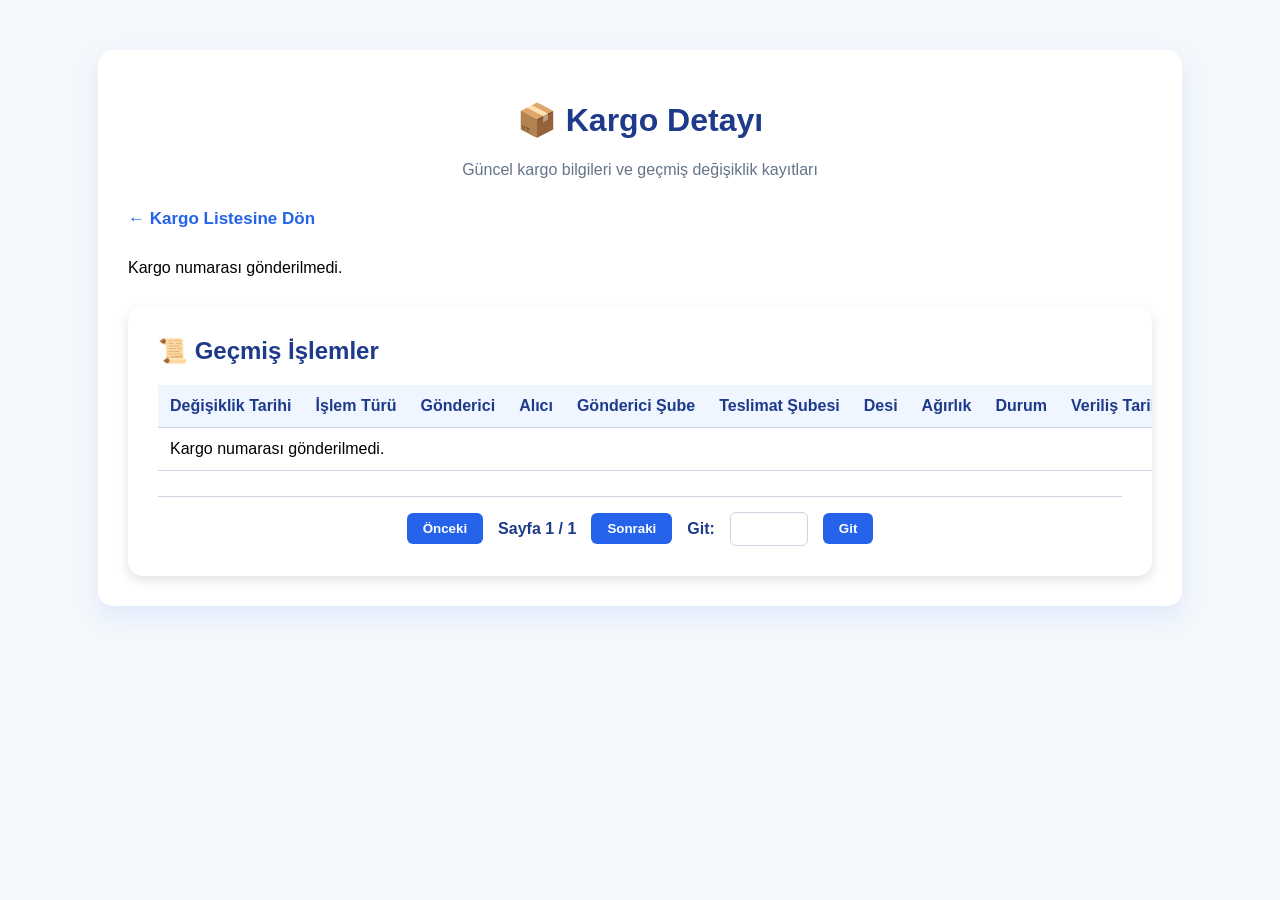
==== commit bce25fed: "initial commit" ====
--- a/src/main/resources/kargo-detay.html
+++ b/src/main/resources/kargo-detay.html
@@ -2,65 +2,74 @@
 <html lang="tr">
 
 <head>
-  <meta charset="UTF-8">
-  <meta name="viewport" content="width=device-width, initial-scale=1.0">
+    <meta charset="UTF-8">
+    <meta name="viewport" content="width=device-width, initial-scale=1.0">
 
-  <title>Kargo Detayı</title>
+    <title>Kargo Detayı</title>
 
-  <link rel="stylesheet" href="css/style.css">
+    <link rel="stylesheet" href="css/style.css">
 </head>
 
 <body>
 
 <div class="container">
 
-  <h1>📦 Kargo Detayı</h1>
+    <h1>📦 Kargo Detayı</h1>
 
-  <p class="subtitle">
-    Güncel kargo bilgileri ve geçmiş değişiklik kayıtları
-  </p>
+    <p class="subtitle">
+        Güncel kargo bilgileri ve geçmiş değişiklik kayıtları
+    </p>
 
-  <div class="back-button">
-    <a href="/kargo">← Kargo Listesine Dön</a>
-  </div>
+    <div class="back-button">
+        <a href="/kargo">← Kargo Listesine Dön</a>
+    </div>
 
-  <!-- Güncel kargo bilgileri JavaScript ile buraya yazılacak -->
-  <div id="kargoDetay"></div>
+    <!-- Güncel kargo bilgileri JavaScript ile buraya yazılacak -->
+    <div id="kargoDetay"></div>
 
-  <!-- Geçmiş işlemler bölümü -->
-  <div class="cargo-list">
+    <!-- Geçmiş işlemler bölümü -->
+    <div class="cargo-list">
 
-    <h2>📜 Geçmiş İşlemler</h2>
+        <h2>📜 Geçmiş İşlemler</h2>
 
-    <table>
+        <table>
 
-      <thead>
-      <tr>
-        <th>Değişiklik Tarihi</th>
-        <th>İşlem Türü</th>
-        <th>Gönderici</th>
-        <th>Alıcı</th>
-        <th>Gönderici Şube</th>
-        <th>Teslimat Şubesi</th>
-        <th>Desi</th>
-        <th>Ağırlık</th>
-        <th>Durum</th>
-        <th>Veriliş Tarihi</th>
-        <th>Tahmini Teslim</th>
-        <th>Teslim Tarihi</th>
-        <th>Plaka</th>
-        <th>Sürücü</th>
-        <th>Takip Notu</th>
-      </tr>
-      </thead>
+            <thead>
+            <tr>
+                <th>Değişiklik Tarihi</th>
+                <th>İşlem Türü</th>
+                <th>Gönderici</th>
+                <th>Alıcı</th>
+                <th>Gönderici Şube</th>
+                <th>Teslimat Şubesi</th>
+                <th>Desi</th>
+                <th>Ağırlık</th>
+                <th>Durum</th>
+                <th>Veriliş Tarihi</th>
+                <th>Tahmini Teslim</th>
+                <th>Teslim Tarihi</th>
+                <th>Plaka</th>
+                <th>Sürücü</th>
+                <th>Takip Notu</th>
+            </tr>
+            </thead>
 
-      <tbody id="gecmisTableBody">
-      <!-- Eski kayıtlar daha sonra JavaScript ile buraya eklenecek -->
-      </tbody>
+            <tbody id="gecmisTableBody">
+            <!-- Eski kayıtlar daha sonra JavaScript ile buraya eklenecek -->
+            </tbody>
 
-    </table>
+        </table>
 
-  </div>
+        <div class="pagination-controls">
+            <button id="prevPageBtn">Önceki</button>
+            <span id="pageInfo">Sayfa 1 / 1</span>
+            <button id="nextPageBtn">Sonraki</button>
+            <span>Git:</span>
+            <input type="number" id="jumpPageInput" min="1" style="width: 60px;">
+            <button id="jumpPageBtn">Git</button>
+        </div>
+
+    </div>
 
 </div>
 
--- a/src/main/resources/css/style.css
+++ b/src/main/resources/css/style.css
@@ -799,6 +799,50 @@
 
  /* Küçük ekranlar */
 
+/* ========================= */
+/* PAGINATION CONTROLS */
+/* ========================= */
+.pagination-controls {
+    display: flex;
+    justify-content: center;
+    align-items: center;
+    gap: 15px;
+    margin-top: 25px;
+    padding-top: 15px;
+    border-top: 1px solid #CBD5E1;
+}
+
+.pagination-controls button {
+    background-color: #2563EB;
+    color: white;
+    padding: 8px 16px;
+    border: none;
+    border-radius: 6px;
+    font-weight: bold;
+    cursor: pointer;
+    transition: 0.3s;
+}
+
+.pagination-controls button:hover {
+    background-color: #1E40AF;
+    transform: translateY(-2px);
+    box-shadow: 0 4px 8px rgba(0,0,0,0.15);
+}
+
+.pagination-controls span {
+    font-weight: bold;
+    color: #1E3A8A;
+}
+
+.pagination-controls input {
+    padding: 8px;
+    border: 1px solid #CBD5E1;
+    border-radius: 6px;
+    width: 60px;
+    text-align: center;
+    font-size: 14px;
+}
+
  @media (max-width: 768px) {
 
      .mesai-search input {
